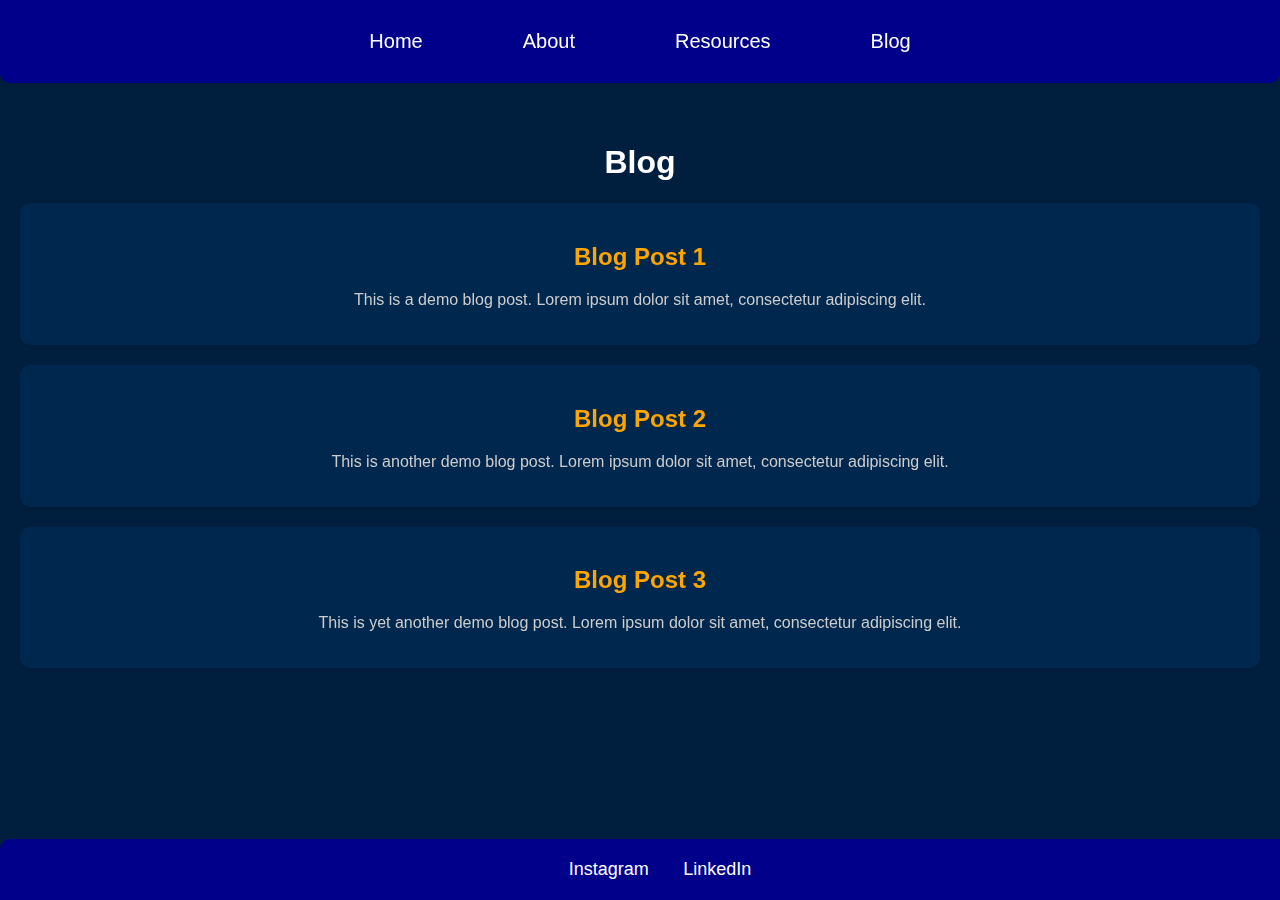
==== blog.html @ da383cee "Base and Style" ====
<!DOCTYPE html>
<html lang="en">

<head>
    <meta charset="UTF-8">
    <meta name="viewport" content="width=device-width, initial-scale=1.0">
    <title>Blog - Portfolio</title>
    <link rel="stylesheet" href="style.css">
</head>

<body>
<header>
    <nav>
        <a href="index.html">Home</a>
        <a href="about.html">About</a>
        <a href="resources.html">Resources</a>
        <a href="blog.html">Blog</a>
    </nav>
</header>

    <main>
        <h1>Blog</h1>
        <article class="blog-post">
            <h2>Blog Post 1</h2>
            <p>This is a demo blog post. Lorem ipsum dolor sit amet, consectetur adipiscing elit.</p>
        </article>
        <article class="blog-post">
            <h2>Blog Post 2</h2>
            <p>This is another demo blog post. Lorem ipsum dolor sit amet, consectetur adipiscing elit.</p>
        </article>
        <article class="blog-post">
            <h2>Blog Post 3</h2>
            <p>This is yet another demo blog post. Lorem ipsum dolor sit amet, consectetur adipiscing elit.</p>
        </article>
    </main>
    <footer>
        <a href="https://www.instagram.com/yourprofile" target="_blank">Instagram</a>
        <a href="https://www.linkedin.com/in/yourprofile" target="_blank">LinkedIn</a>
    </footer>
    <script src="script.js"></script>
</body>

</html>
---- style.css ----
/* Basic styling */
body {
    font-family: 'Segoe UI', Tahoma, Geneva, Verdana, sans-serif;
    margin: 0;
    padding: 0;
    background: linear-gradient(180deg, #001f3f, #001f3f) fixed;
    color: white;
}

header {
    background-color: darkblue;
    padding: 20px 0;
    text-align: center;
    box-shadow: 0 4px 8px rgba(0, 0, 0, 0.1);
    border-radius: 0 0 10px 10px;
}

nav {
    display: flex;
    justify-content: center;
    gap: 30px;
}

nav a {
    color: white;
    margin: 0 15px;
    text-decoration: none;
    font-size: 20px;
    padding: 10px 20px;
    transition: background-color 0.3s, color 0.3s;
    border-radius: 10px;
}

nav a:hover {
    background-color: orange;
    color: darkblue;
}

main {
    padding: 40px 20px;
    text-align: center;
}

footer {
    background-color: darkblue;
    padding: 20px;
    text-align: center;
    position: fixed;
    width: 100%;
    bottom: 0;
    border-radius: 10px 10px 0 0;
}

footer a {
    color: white;
    margin: 0 15px;
    text-decoration: none;
    font-size: 18px;
    transition: color 0.3s;
    border-radius: 10px;
}

footer a:hover {
    color: orange;
}

/* Image hover effect */
.hover-lighten {
    transition: filter 0.3s;
    max-width: 80%;
    height: auto;
    margin: 20px 0;
    border-radius: 10px;
}

.hover-lighten:hover {
    filter: brightness(1.2);
}

/* Button styling */
#external-link-button {
    background-color: orange;
    color: white;
    padding: 15px 30px;
    border: none;
    cursor: pointer;
    font-size: 18px;
    transition: background-color 0.3s;
    border-radius: 10px;
}

#external-link-button:hover {
    background-color: darkblue;
}

/* Blog post styling */
.blog-post {
    background-color: #00274d;
    padding: 20px;
    margin: 20px 0;
    border-radius: 10px;
    box-shadow: 0 4px 8px rgba(0, 0, 0, 0.1);
}

.blog-post h2 {
    color: orange;
}

.blog-post p {
    color: #cccccc;
}

/* Falling stars animation */
@keyframes falling-stars {
    from {
        background-position: 0 0;
    }

    to {
        background-position: -10000px 5000px;
    }
}

body::before {
    content: '';
    position: fixed;
    top: 0;
    left: 0;
    width: 100%;
    height: 100%;
    background: url('images/stars.png') repeat;
    z-index: -1;
    animation: falling-stars 100s linear infinite;
}

/* Responsive design */
@media (max-width: 600px) {
    nav {
        flex-direction: column;
    }

    nav a {
        margin: 10px 0;
    }

    #external-link-button {
        width: 100%;
    }
}
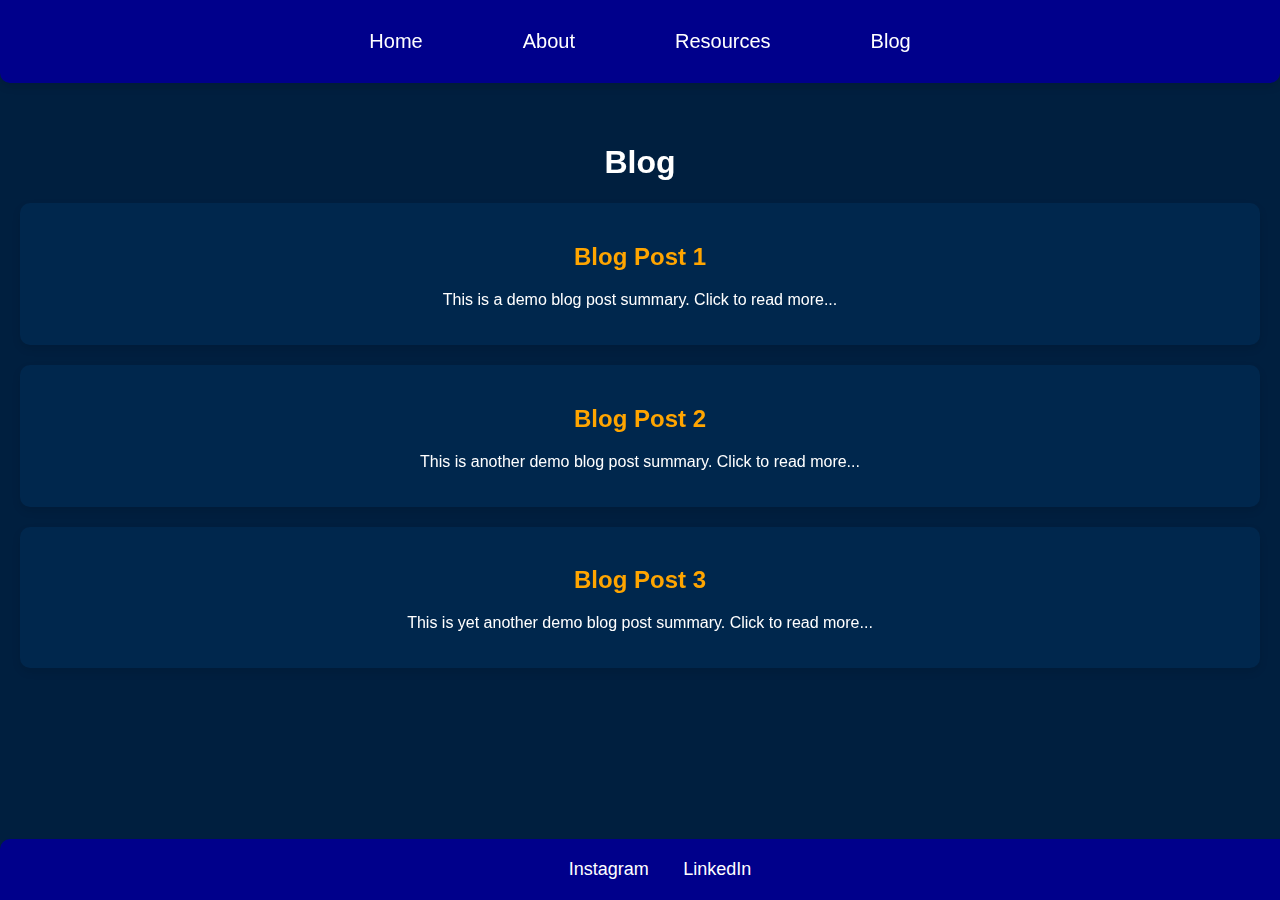
==== commit 1bbfecfa: "blog page added, updated css" ====
--- a/blog.html
+++ b/blog.html
@@ -9,28 +9,48 @@
 </head>
 
 <body>
-<header>
-    <nav>
-        <a href="index.html">Home</a>
-        <a href="about.html">About</a>
-        <a href="resources.html">Resources</a>
-        <a href="blog.html">Blog</a>
-    </nav>
-</header>
-
+    <header>
+        <nav>
+            <a href="index.html">Home</a>
+            <a href="about.html">About</a>
+            <a href="resources.html">Resources</a>
+            <a href="blog.html">Blog</a>
+        </nav>
+    </header>
     <main>
         <h1>Blog</h1>
         <article class="blog-post">
-            <h2>Blog Post 1</h2>
-            <p>This is a demo blog post. Lorem ipsum dolor sit amet, consectetur adipiscing elit.</p>
+            <h2 class="blog-title">Blog Post 1</h2>
+            <p class="blog-summary">This is a demo blog post summary. Click to read more...</p>
+            <div class="blog-content">
+                <p>Lorem, ipsum dolor sit amet consectetur adipisicing elit. Nostrum aperiam, qui eveniet distinctio nemo impedit nam vel maxime mollitia necessitatibus beatae labore sunt iure consequuntur veritatis minus. Optio animi laudantium qui odio et esse eius non omnis voluptatum fugit deserunt magni culpa facere asperiores, ipsam accusamus ab similique iusto cum unde. Atque, reiciendis excepturi modi dolor dolorum tempore soluta aliquid incidunt fugit quia ipsum sapiente deserunt. Aspernatur aliquid earum vel qui deleniti nemo eius doloribus, sequi quos ipsam commodi asperiores dolor quaerat corrupti assumenda eos sapiente aut at totam debitis consequatur repudiandae. Reiciendis, quisquam harum quaerat dolor qui porro totam. ipsum dolor sit amet, consectetur adipiscing elit. Sed do eiusmod tempor incididunt ut labore
+                    et dolore magna aliqua.</p>
+                <p> Lorem ipsum dolor sit amet consectetur adipisicing elit. Hic ipsa illo explicabo blanditiis repudiandae? Dolor modi doloribus iste nisi est optio nam, error vitae natus eveniet impedit sed hic incidunt! Natus non aliquid maiores reprehenderit repellendus consequuntur magni ipsa. Ratione sed, officia libero quasi tenetur esse perferendis asperiores odio laudantium tempora ducimus, velit officiis aliquid minus hic cupiditate dignissimos blanditiis aperiam distinctio, quaerat repellat obcaecati nemo aut ipsam. Fugit, doloribus consectetur? Ab, fuga! Fugit quasi quia necessitatibus, a sequi, fugiat ex deleniti nemo sunt provident voluptatum porro voluptas iste quo labore, voluptates delectus quibusdam placeat blanditiis in vitae nobis suscipit.Ut enim ad minim veniam, quis nostrud exercitation ullamco laboris nisi ut aliquip ex ea commodo
+                    consequat. Duis aute irure dolor in reprehenderit in voluptate velit esse cillum dolore eu fugiat
+                    nulla pariatur.</p>
+            </div>
         </article>
         <article class="blog-post">
-            <h2>Blog Post 2</h2>
-            <p>This is another demo blog post. Lorem ipsum dolor sit amet, consectetur adipiscing elit.</p>
+            <h2 class="blog-title">Blog Post 2</h2>
+            <p class="blog-summary">This is another demo blog post summary. Click to read more...</p>
+            <div class="blog-content">
+                <p>Lorem ipsum dolor sit amet consectetur adipisicing elit. Ab tempora quos delectus! Nulla, ipsam vel. Inventore laboriosam vero, nobis ipsam temporibus eligendi laudantium magni. Quis incidunt quibusdam non, maxime recusandae temporibus dolorum id. Dignissimos cupiditate praesentium veritatis pariatur fugit dolorum eos, nam deleniti consequuntur, vero excepturi quos eaque! Inventore qui perspiciatis accusantium exercitationem, hic, veritatis itaque aspernatur doloribus aliquam quo odio incidunt? Optio explicabo atque ratione libero fugiat labore. Est voluptatibus corrupti iure cumque aspernatur culpa nobis laborum quam porro? Quod quis maxime saepe corrupti ullam, natus velit deserunt repellat quo ab aspernatur delectus architecto sint veritatis quasi ducimus? Enim! ipsum dolor sit amet, consectetur adipiscing elit. Sed do eiusmod tempor incididunt ut labore
+                    et dolore magna aliqua.</p>
+                <p> Lorem ipsum dolor sit amet, consectetur adipisicing elit. Repellendus perferendis suscipit ipsa, adipisci doloribus placeat tempora, eum, obcaecati possimus temporibus cumque consequuntur. Molestias, numquam? Aspernatur, qui, odit illum voluptatum eligendi voluptates provident asperiores vel consectetur, sint suscipit ex dolorum expedita velit reprehenderit nihil assumenda sequi sed illo corporis dignissimos dolorem maiores! Voluptatum aliquam asperiores itaque beatae ipsa pariatur accusamus blanditiis. Aliquam fugit minus corrupti sit soluta incidunt vitae voluptatem atque, ea illum, ab voluptatum tempore odio voluptas porro. Dolorem, eum facilis, pariatur, asperiores earum alias illo tenetur atque rerum maxime vel. Aliquid sapiente accusantium voluptatum quis quae facere magnam architecto?Ut enim ad minim veniam, quis nostrud exercitation ullamco laboris nisi ut aliquip ex ea commodo
+                    consequat. Duis aute irure dolor in reprehenderit in voluptate velit esse cillum dolore eu fugiat
+                    nulla pariatur.</p>
+            </div>
         </article>
         <article class="blog-post">
-            <h2>Blog Post 3</h2>
-            <p>This is yet another demo blog post. Lorem ipsum dolor sit amet, consectetur adipiscing elit.</p>
+            <h2 class="blog-title">Blog Post 3</h2>
+            <p class="blog-summary">This is yet another demo blog post summary. Click to read more...</p>
+            <div class="blog-content">
+                <p>Lorem ipsum dolor sit amet, consectetur adipiscing elit. Sed do eiusmod tempor incididunt ut labore
+                    et dolore magna aliqua. Lorem ipsum dolor, sit amet consectetur adipisicing elit. Animi natus voluptate quod rerum alias tempora inventore a quam aut. Molestias nulla non possimus velit doloremque laudantium ipsa, asperiores iste odit in error dolores. Perferendis magni tenetur provident minima, temporibus enim, ea veritatis accusantium, rerum molestiae quas alias. Porro a est officia possimus voluptatibus quibusdam impedit id voluptas sint numquam optio reiciendis, consequuntur nostrum qui vero magni eveniet ab quos magnam repudiandae aliquam eius, exercitationem vel? Aspernatur ea tenetur quibusdam officiis iste possimus assumenda. Reiciendis expedita quod mollitia eaque? Mollitia nostrum eveniet tenetur blanditiis, eligendi ad laboriosam vitae magnam cumque architecto?</p>
+                <p>Ut enim ad minim veniam, quis nostrud exercitation ullamco laboris nisi ut aliquip ex ea commodo
+                    consequat. Duis aute irure dolor in reprehenderit in voluptate velit esse cillum dolore eu fugiat
+                    nulla pariatur. Lorem, ipsum dolor sit amet consectetur adipisicing elit. Suscipit in laudantium incidunt perspiciatis culpa dignissimos facilis atque illo asperiores reprehenderit eius cumque quo maxime dicta enim obcaecati, blanditiis fuga expedita, tenetur esse? Incidunt voluptatem fugiat tenetur magni earum dicta voluptatibus quod, odit non cumque numquam eius magnam tempore aut assumenda repudiandae iusto tempora culpa dignissimos rem, fuga laboriosam praesentium. Eius quo ipsa quae atque voluptatum deserunt alias sed molestiae. Consequuntur quis nostrum iusto officia at. Temporibus, mollitia id assumenda doloribus velit, harum tempore perferendis necessitatibus dicta veritatis sapiente, accusantium labore obcaecati commodi. Nostrum ipsa eius quae temporibus officia assumenda laudantium.</p>
+            </div>
         </article>
     </main>
     <footer>
--- a/style.css
+++ b/style.css
@@ -106,8 +106,17 @@
     color: orange;
 }
 
-.blog-post p {
-    color: #cccccc;
+.blog-summary {
+    cursor: pointer;
+}
+
+.blog-content {
+    display: none;
+    margin-top: 10px;
+}
+
+.blog-post.active .blog-content {
+    display: block;
 }
 
 /* Falling stars animation */
